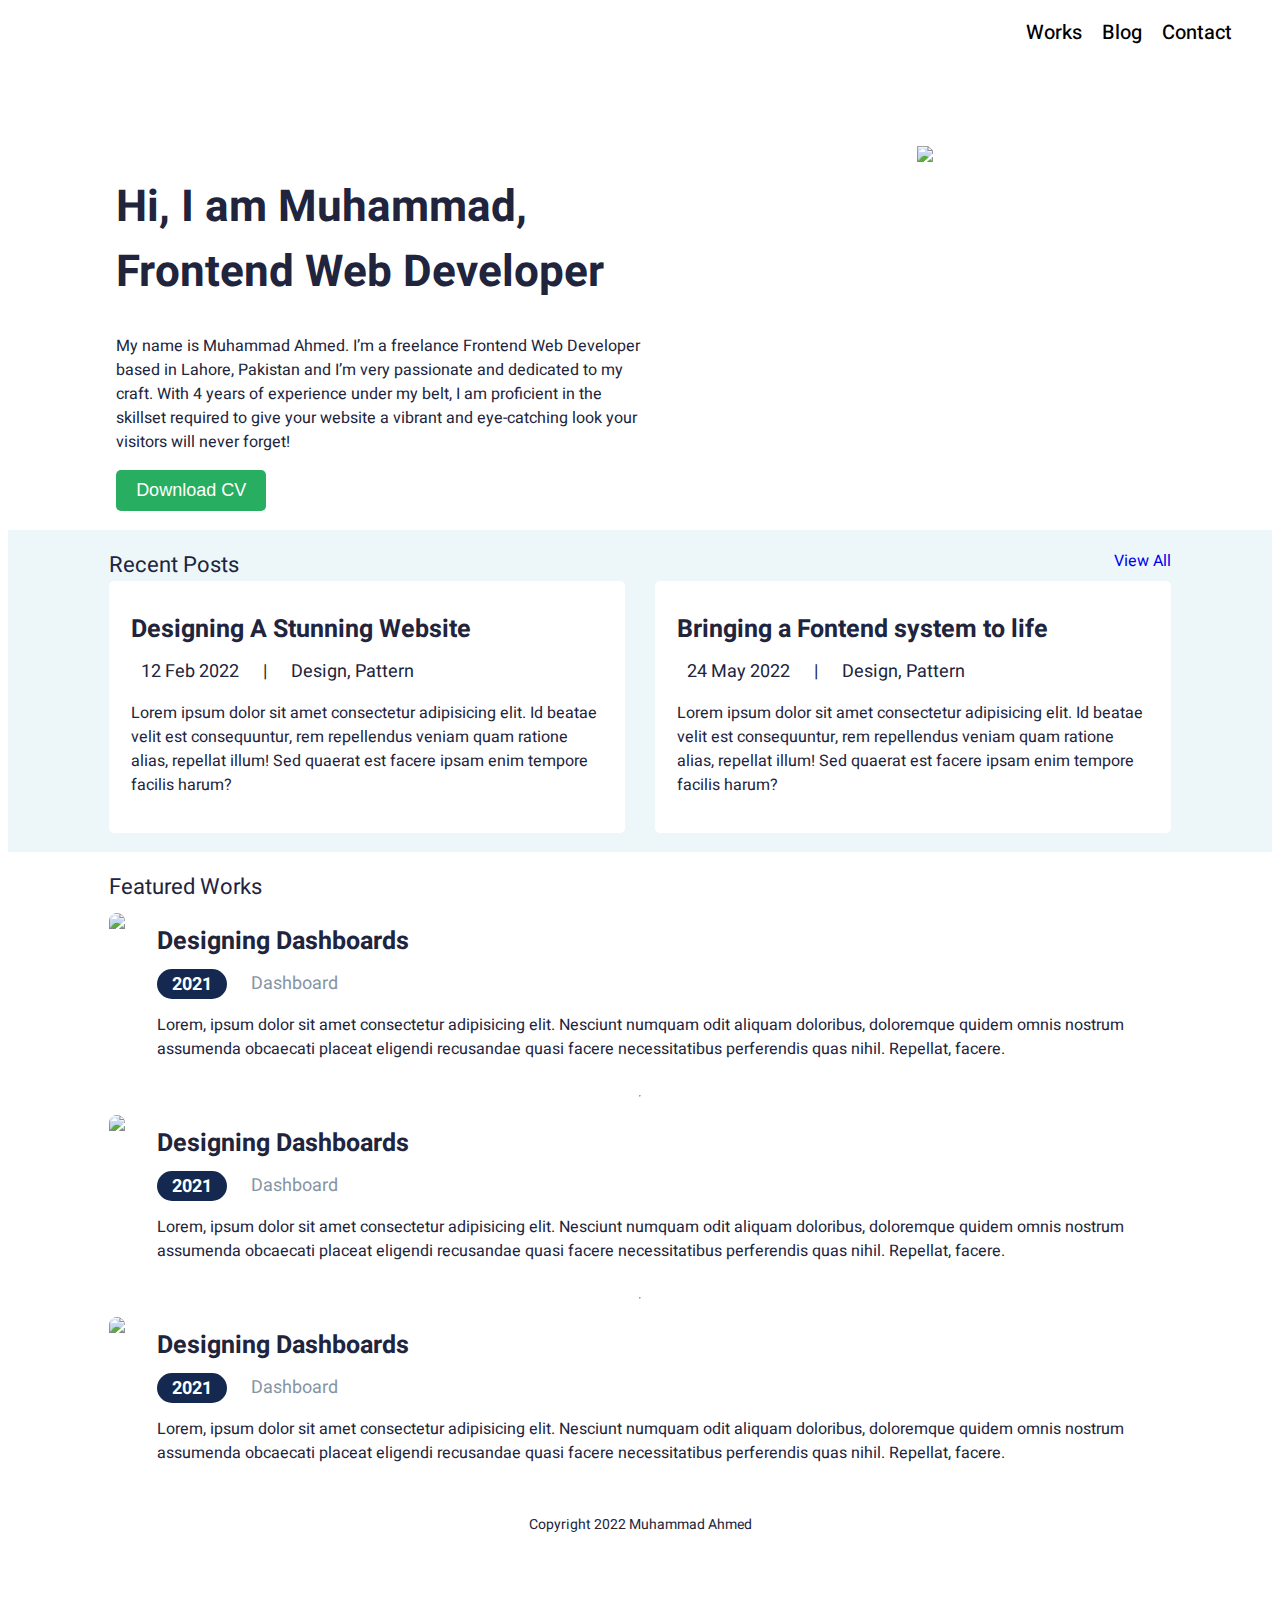
==== index.html @ a6dfe931 "portfolio website" ====
<!DOCTYPE html>
<html lang="en">
<head>
    <meta charset="UTF-8">
    <meta http-equiv="X-UA-Compatible" content="IE=edge">
    <meta name="viewport" content="width=device-width, initial-scale=1.0">
    <title>Muhammad Ahmed</title>
    <link rel="stylesheet" href="style.css">
    <link rel="preconnect" href="https://fonts.googleapis.com">
    <link rel="preconnect" href="https://fonts.gstatic.com" crossorigin>
    <link href="https://fonts.googleapis.com/css2?family=Heebo:wght@400;500;700&display=swap" rel="stylesheet">
    <script src="https://kit.fontawesome.com/7cd806cc83.js" crossorigin="anonymous"></script>
</head>
<body>
    <section id="navbar_div">
        <a class="navbar_links" href="work.html">Works</a>
        <a class="navbar_links" href="blog.html">Blog</a>
        <a class="navbar_links" href="contact.html">Contact</a>
    </section>

    <section id="backdrop">
        <div id="backdrop_left_col">
            <h1>Hi, I am Muhammad,<br>Frontend Web Developer</h1>
            <p>My name is Muhammad Ahmed. I’m a freelance Frontend Web Developer based in Lahore, Pakistan and I’m very passionate and dedicated to my craft.
                
                With 4 years of experience under my belt, I am proficient in the skillset required to give your website a vibrant and eye-catching look your visitors will never forget!</p>
            <a href="CV.pdf"><button id="backdrop_left_col_button">Download CV</button></a>
        </div>

        <div id="backdrop_right_col">
            <img src="my_picture.png" class="my_picture">
        </div>
    </section>


    <section id="recent_blog_posts_section">
        <div id="recent_posts_header">
            <h4>Recent Posts</h4>
            <a href="blog.html">View All</a>
        </div>
        
        <div id="card_container">
            <div class="card">
                <h2 class="heading_h2">Designing A Stunning Website</h2>
                <span>12 Feb 2022</span>
                <span> | </span>
                <span>Design, Pattern</span>
                <p>Lorem ipsum dolor sit amet consectetur adipisicing elit. Id beatae velit est consequuntur, rem repellendus veniam quam ratione alias, repellat illum! Sed quaerat est facere ipsam enim tempore facilis harum?</p>
            </div>
            <div class="card">
                <h2 class="heading_h2">Bringing a Fontend system to life</h2>
                <span>24 May 2022</span>
                <span> | </span>
                <span>Design, Pattern</span>
                <p>Lorem ipsum dolor sit amet consectetur adipisicing elit. Id beatae velit est consequuntur, rem repellendus veniam quam ratione alias, repellat illum! Sed quaerat est facere ipsam enim tempore facilis harum?</p>
            </div>
        </div>
    </section>

    <section id="featured_works_section">
        <div id="recent_posts_header">
            <h4>Featured Works</h4>
        </div>
        <div class="horizontal_card">
            <img src="https://random.imagecdn.app/250/191">
            <div>
                <h2 class="heading_h2">Designing Dashboards</h2>
                <span class="pill">2021</span>
                <span class="feature_text">Dashboard</span>
                <p>Lorem, ipsum dolor sit amet consectetur adipisicing elit. Nesciunt numquam odit aliquam doloribus, doloremque quidem omnis nostrum assumenda obcaecati placeat eligendi recusandae quasi facere necessitatibus perferendis quas nihil. Repellat, facere.</p>
            </div>
        </div>
        <hr>
        <div class="horizontal_card">
            <img src="https://random.imagecdn.app/250/189">
            <div>
                <h2 class="heading_h2">Designing Dashboards</h2>
                <span class="pill">2021</span>
                <span class="feature_text">Dashboard</span>
                <p>Lorem, ipsum dolor sit amet consectetur adipisicing elit. Nesciunt numquam odit aliquam doloribus, doloremque quidem omnis nostrum assumenda obcaecati placeat eligendi recusandae quasi facere necessitatibus perferendis quas nihil. Repellat, facere.</p>
            </div>
        </div>
        <hr>
        <div class="horizontal_card">
            <img src="https://random.imagecdn.app/250/190">
            <div>
                <h2 class="heading_h2">Designing Dashboards</h2>
                <span class="pill">2021</span>
                <span class="feature_text">Dashboard</span>
                <p>Lorem, ipsum dolor sit amet consectetur adipisicing elit. Nesciunt numquam odit aliquam doloribus, doloremque quidem omnis nostrum assumenda obcaecati placeat eligendi recusandae quasi facere necessitatibus perferendis quas nihil. Repellat, facere.</p>
            </div>
        </div>
    </section>

    <section id="socials">
        <a href=""><i class="fab fa-facebook-square"></i></a>
        <a href=""><i class="fab fa-instagram-square"></i></a>
        <a href=""><i class="fab fa-linkedin"></i></a>
    </section> 
    
    <p id="copyright_line">Copyright 2022 Muhammad Ahmed</p>
</body>
</html>
---- style.css ----
body {
    font-family: 'Heebo', sans-serif;
    font-weight: 400;
    padding-bottom: 5%;
}

a {
    text-decoration: none;
}

/* navbar styles start */
a.navbar_links {
    color: black;
    font-size: 20px;
}

#navbar_div {
    display: none;
    justify-content: flex-end;
    column-gap: 20px;
    padding: 10px 40px;
    font-weight: 500;
}
/* navbar styles end */


/* backdrop styles start */
#backdrop {
    display: flex;
    flex-direction: column-reverse;
    justify-content: space-around;
    column-gap: 25px;
    padding: 0 8%;
    margin-top: 7%;
    text-align: center;
}
/* backdrop styles end */

@media screen and (min-width:500px) {
    #backdrop {
        flex-direction: row;s
    }
    
    #backdrop_left_col {
        width: 50% !important;
    }

    img.my_picture {
        width: 325px !important;
    }

    #backdrop_right_col {
        width: 45% !important;
        text-align: center;
    }

    #navbar_div {
        display: flex;
    }

    #backdrop {
        text-align: left;
    }

    #backdrop_left_col > h1 {
        font-weight: 700;
        font-size: 44px !important;
    }

    #backdrop_left_col > p {
        font-size: 16px !important;
        padding: 0 0px !important;
    }
}

/* backdrop_left_col styles start */
#backdrop_left_col {
    width: 100%;
    color: #21243d;
}

#backdrop_left_col > h1 {
    font-weight: 700;
    font-size: 32px;
}

#backdrop_left_col > p {
    font-weight: 400;
    font-size: 12px;
    padding: 0 7px;
}

#backdrop_left_col_button{
    background-color: #27ae60;
    color: white;
    font-weight: 500;
    font-size: 18px;
    padding: 10px 20px;
    border: 0;
    border-radius: 5px;
}

/* backdrop_left_col styles end */


/* backdrop_right_col styles start */
#backdrop_right_col {
    width: 100%;
    text-align: center;
}

img.my_picture {
    width: 200px;
}
/* backdrop_right_col styles end */



/* recent blog posts styles end */
#recent_blog_posts_section {
    background-color: #edf7fa;
    padding: 5% 2%;
    margin-top: 1.5%;
}

#recent_posts_header {
    display: flex;
    justify-content: space-between;
}

#recent_posts_header > h4 {
    font-weight: 400;
    font-size: 22px;
    color: #21243D;
    margin: 0;
}

div.card {
    color: #21243D;
    font-weight: 400;
    background-color: white;
    border-radius: 5px;
    padding: 20px 22px;
}

.heading_h2 {
    color: #21243D;
    font-weight: 700;
    font-size: 25px;
    margin-top: 10px;
    margin-bottom: 10px;
}

div.card > span {
    font-size: 18px;
    padding: 5px 10px;
}

div.card > p {
    font-size: 16px;
}

#card_container {
    display: flex;
    flex-direction: column;
    row-gap: 30px;
}
/* recent blog posts styles end */

@media screen and (min-width:500px) {
    #card_container {
        flex-direction: row !important;
        column-gap: 30px !important;
    }

    #recent_blog_posts_section {
        padding: 1.5% 8% !important;
    }

    div.horizontal_card {
        flex-direction: row !important;
        column-gap: 3% !important;
    }

    #featured_works_section {
        padding: 1.5% 8% !important;
    }
}

/* featured works styles starts */
#featured_works_section {
    background-color: white;
    padding: 5% 8%;
    display: flex;
    flex-direction: column;
    row-gap: 10px;
}

div.horizontal_card {
    display: flex;
    flex-direction: column;
    column-gap: 20px;
}

span.pill {
    background-color: #142850;
    padding: 1.5px 15px;
    color: white;
    border-radius: 15px;
    font-weight: 700;
    font-size: 18px;
}

span.feature_text {
    color: #8695A4;
    font-size: 18px;
    margin-left: 20px;
}

div.horizontal_card > div > p {
    color: #21243D;
    font-size: 16px;
}

div.horizontal_card > img {
    border-radius: 10px;
}
/* featured works styles end */

/* socials styles start */
#socials {
    text-align: center;
    font-size: 30px;
    display: flex;
    column-gap: 15px;
    justify-content: center;
    align-items: baseline;
}

#socials > a {
    color:#142850;
}
/* socials styles end */

#copyright_line {
    text-align: center;
    font-weight: 400;
    font-size: 14px;
    color: #21243D;
}




@keyframes fadeIn {
    0% { opacity: 0; }
    100% { opacity: 1; }
}

@keyframes expand {
    0% { width: 0px; }
    100% { width: 585px; }
}
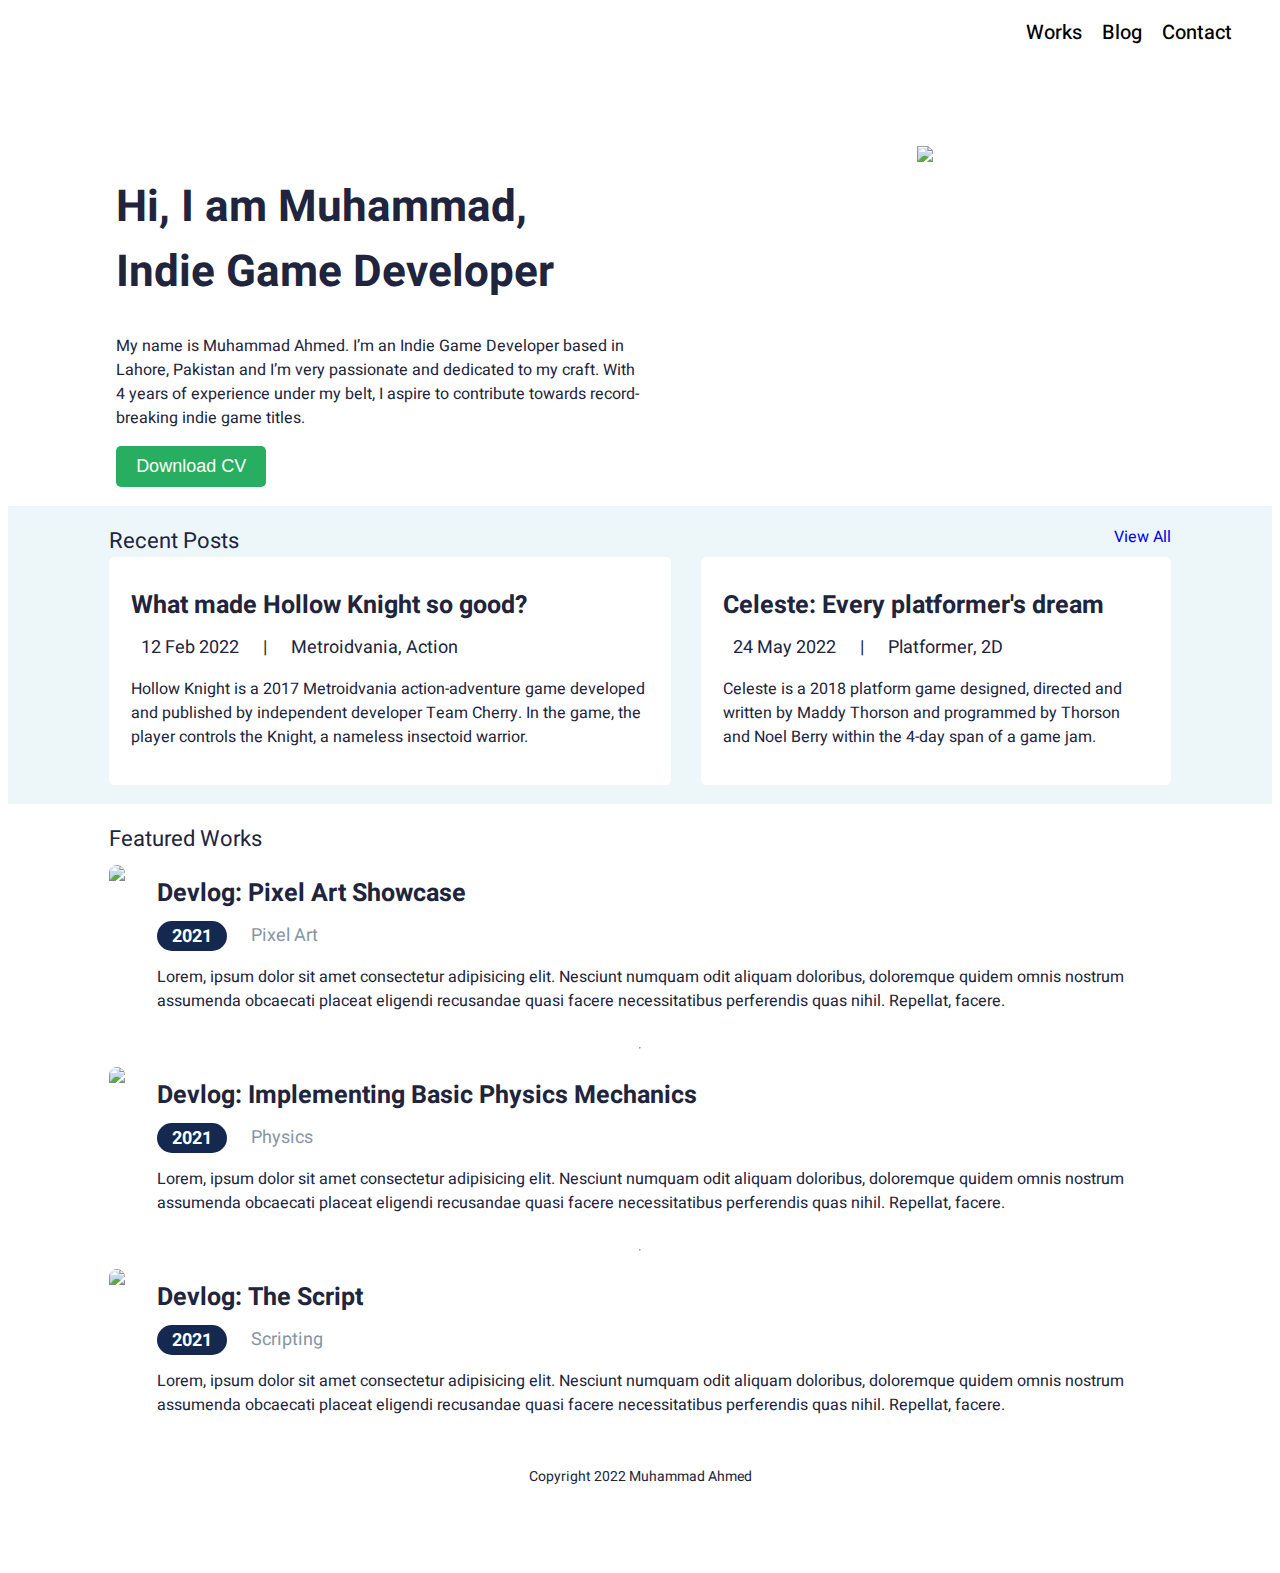
==== commit 4ef8ed9a: "Finishing touches" ====
--- a/index.html
+++ b/index.html
@@ -20,10 +20,10 @@
 
     <section id="backdrop">
         <div id="backdrop_left_col">
-            <h1>Hi, I am Muhammad,<br>Frontend Web Developer</h1>
-            <p>My name is Muhammad Ahmed. I’m a freelance Frontend Web Developer based in Lahore, Pakistan and I’m very passionate and dedicated to my craft.
+            <h1>Hi, I am Muhammad,<br>Indie Game Developer</h1>
+            <p>My name is Muhammad Ahmed. I’m an Indie Game Developer based in Lahore, Pakistan and I’m very passionate and dedicated to my craft.
                 
-                With 4 years of experience under my belt, I am proficient in the skillset required to give your website a vibrant and eye-catching look your visitors will never forget!</p>
+                With 4 years of experience under my belt, I aspire to contribute towards record-breaking indie game titles.</p>
             <a href="CV.pdf"><button id="backdrop_left_col_button">Download CV</button></a>
         </div>
 
@@ -41,18 +41,18 @@
         
         <div id="card_container">
             <div class="card">
-                <h2 class="heading_h2">Designing A Stunning Website</h2>
+                <h2 class="heading_h2">What made Hollow Knight so good?</h2>
                 <span>12 Feb 2022</span>
                 <span> | </span>
-                <span>Design, Pattern</span>
-                <p>Lorem ipsum dolor sit amet consectetur adipisicing elit. Id beatae velit est consequuntur, rem repellendus veniam quam ratione alias, repellat illum! Sed quaerat est facere ipsam enim tempore facilis harum?</p>
+                <span>Metroidvania, Action</span>
+                <p>Hollow Knight is a 2017 Metroidvania action-adventure game developed and published by independent developer Team Cherry. In the game, the player controls the Knight, a nameless insectoid warrior.</p>
             </div>
             <div class="card">
-                <h2 class="heading_h2">Bringing a Fontend system to life</h2>
+                <h2 class="heading_h2">Celeste: Every platformer's dream</h2>
                 <span>24 May 2022</span>
                 <span> | </span>
-                <span>Design, Pattern</span>
-                <p>Lorem ipsum dolor sit amet consectetur adipisicing elit. Id beatae velit est consequuntur, rem repellendus veniam quam ratione alias, repellat illum! Sed quaerat est facere ipsam enim tempore facilis harum?</p>
+                <span>Platformer, 2D</span>
+                <p>Celeste is a 2018 platform game designed, directed and written by Maddy Thorson and programmed by Thorson and Noel Berry within the 4-day span of a game jam.</p>
             </div>
         </div>
     </section>
@@ -64,9 +64,9 @@
         <div class="horizontal_card">
             <img src="https://random.imagecdn.app/250/191">
             <div>
-                <h2 class="heading_h2">Designing Dashboards</h2>
+                <h2 class="heading_h2">Devlog: Pixel Art Showcase</h2>
                 <span class="pill">2021</span>
-                <span class="feature_text">Dashboard</span>
+                <span class="feature_text">Pixel Art</span>
                 <p>Lorem, ipsum dolor sit amet consectetur adipisicing elit. Nesciunt numquam odit aliquam doloribus, doloremque quidem omnis nostrum assumenda obcaecati placeat eligendi recusandae quasi facere necessitatibus perferendis quas nihil. Repellat, facere.</p>
             </div>
         </div>
@@ -74,9 +74,9 @@
         <div class="horizontal_card">
             <img src="https://random.imagecdn.app/250/189">
             <div>
-                <h2 class="heading_h2">Designing Dashboards</h2>
+                <h2 class="heading_h2">Devlog: Implementing Basic Physics Mechanics</h2>
                 <span class="pill">2021</span>
-                <span class="feature_text">Dashboard</span>
+                <span class="feature_text">Physics</span>
                 <p>Lorem, ipsum dolor sit amet consectetur adipisicing elit. Nesciunt numquam odit aliquam doloribus, doloremque quidem omnis nostrum assumenda obcaecati placeat eligendi recusandae quasi facere necessitatibus perferendis quas nihil. Repellat, facere.</p>
             </div>
         </div>
@@ -84,18 +84,18 @@
         <div class="horizontal_card">
             <img src="https://random.imagecdn.app/250/190">
             <div>
-                <h2 class="heading_h2">Designing Dashboards</h2>
+                <h2 class="heading_h2">Devlog: The Script</h2>
                 <span class="pill">2021</span>
-                <span class="feature_text">Dashboard</span>
+                <span class="feature_text">Scripting</span>
                 <p>Lorem, ipsum dolor sit amet consectetur adipisicing elit. Nesciunt numquam odit aliquam doloribus, doloremque quidem omnis nostrum assumenda obcaecati placeat eligendi recusandae quasi facere necessitatibus perferendis quas nihil. Repellat, facere.</p>
             </div>
         </div>
     </section>
 
     <section id="socials">
-        <a href=""><i class="fab fa-facebook-square"></i></a>
-        <a href=""><i class="fab fa-instagram-square"></i></a>
-        <a href=""><i class="fab fa-linkedin"></i></a>
+        <a href="https://www.facebook.com/profile.php?id=100006723245289"><i class="fab fa-facebook-square"></i></a>
+        <a href="https://www.instagram.com/muhammad.ahmed3691/"><i class="fab fa-instagram-square"></i></a>
+        <a href="https://www.linkedin.com/in/muhammad-ahmed-593436220/"><i class="fab fa-linkedin"></i></a>
     </section> 
     
     <p id="copyright_line">Copyright 2022 Muhammad Ahmed</p>
--- a/style.css
+++ b/style.css
@@ -248,16 +248,3 @@
     font-size: 14px;
     color: #21243D;
 }
-
-
-
-
-@keyframes fadeIn {
-    0% { opacity: 0; }
-    100% { opacity: 1; }
-}
-
-@keyframes expand {
-    0% { width: 0px; }
-    100% { width: 585px; }
-}
